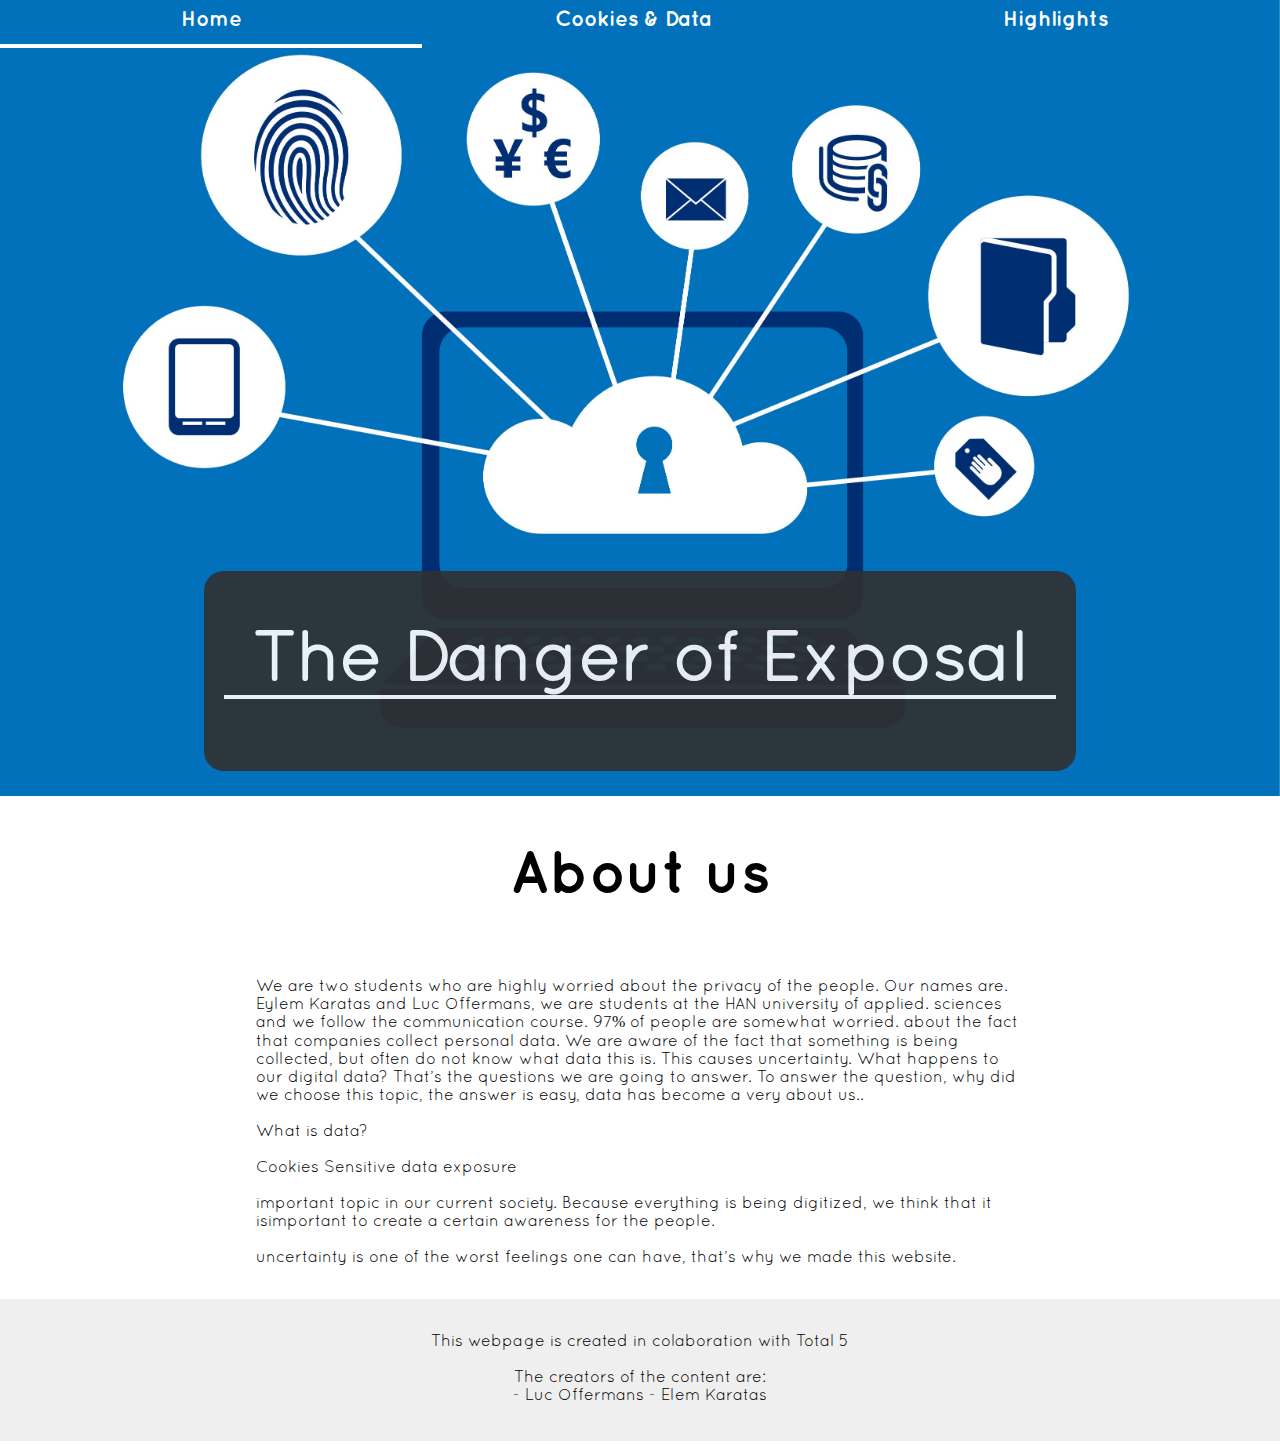
==== Luc school/html/index.html @ 38f69bae "version1.0" ====
<!DOCTYPE html>

<html>
<meta name="viewport" content="width=device-width, initial-scale=1.0">
<link rel="icon" href="img/weedIcon.png">
<head>

    <title>The danger of exposel</title>

    <link rel="stylesheet" href="./css/main.css">
    <link href="https://fonts.googleapis.com/css?family=Lato" rel="stylesheet">
    <LINK REL="SHORTCUT ICON" HREF="img/icon.ico">

</head>
<body>


	<div class="bg-image">
		<ul>
		  <li><a href="index.html">Home</a></li>
		  <li><a href="cookies.html">Cookies & Data</a></li>
		  <li><a href="contact.asp">Highlights</a></li>
		</ul>
	</div>
		<div class="bg-text" >
		  <h1 style="font-size:70px;border-style:solid;border-width:0px 0px 4px 0px;margin-top: 22px;
		  ">The Danger of Exposal</h1>
	</div>

	<div class="aboutUs">
		<h1 style="font-size: 60px; font-family: QuicksandBold;text-align: center;height: 100px;">
			About us
		</h1>
		<div class="aboutUsText">
			<p>
				We are two students who are highly worried about the privacy of the people. Our names are. Eylem Karatas and Luc Offermans, we are students at the HAN university of applied. sciences and we follow the communication course. 97% of people are somewhat worried. about the fact that companies collect personal data. We are aware of the fact that something is being collected, but often do not know what data this is. This causes uncertainty. What happens to our digital data? That’s the questions we are going to answer. To answer the question, why did we choose this topic, the answer is easy, data has become a very about us..<br><br> 

				What is data?<br><br>

				Cookies
				Sensitive data
				exposure<br><br>

				important topic in our current society. Because everything is being digitized, we think that it isimportant to create a certain awareness for the people.<br><br>

				uncertainty is one of the worst feelings one can have, that’s why we made this website.<br><br>
			</p>
		</div>
	</div>

	<div class="footer">
		<div class="credits">
			<p>
				This webpage is created in colaboration with Total 5<br><br>
				The creators of the content are:<br>
				- Luc Offermans
				- Elem Karatas
			</p>
		</div>
	</div>
</body>

</html>
---- Luc school/html/css/main.css ----
@font-face {
    font-family: HeadFont;
    src: url(../fonts/LeagueGothic-Regular.otf);
}

@font-face {
    font-family: Quicksand;
    src: url(../fonts/Quicksand-Regular.otf);
}

@font-face {
    font-family: QuicksandBold;
    src: url(../fonts/Quicksand-Bold.otf);
}

html {
	width:100%;
	height: 100%;
	scroll-behavior: smooth;
}

body {
  width: 100%;
  height: 100%;
  position: absolute;
  margin: -20px 0px 0px 0px;
  font-family: Quicksand;
  position: relative;
  min-height: 850px;
}

ul {
  width: 100%;
  background-color: transparent;
  height: 48px;
  list-style-type: none;
  padding-inline-start:0px;
}

li {
  width: 33%;
  float: left;
  height: 100%;
  background-color: transparent;
}

li a {
	margin-top: 10px;
	text-align: center;
	color: white;
	font-size:16pt;
	text-decoration: none;
	font-family: QuicksandBold;
	display: block;
}

li:hover {
  border-style: solid;
  border-width: 0px 0px 4px 0px;
  border-color: white;
  transition-duration: 0.4s;

}

.active {
  background-color: #4CAF50;
}

.bg-image {
  background-image: url("../img/privacyBanner.jpg");
  height: 800px; 
  background-position: center;
  background-repeat: no-repeat;
  background-size: cover;
  position: relative;
}

.bg-text {
  color: white;
  font-weight: bold;;
  position: absolute;
  top: 75%;
  left: 50%;
  transform: translate(-50%, -50%);
  z-index: 2;
  width: 65%;
  height: 160px;
  padding: 20px;
  text-align: center;
  background-color: #303030;
  opacity: 0.9;
  border-radius: 20px;
}


div.theTitle {
	color:black;
	width: 50%;
	margin: 0px 25% 0px 25%;
	text-align: center;
	font-size: 35pt;
	border-style: solid;
  border-width: 0px 0px 4px 0px;
}

div.aboutUsText {
  width: 60%;
  margin:0% 20% 0% 20%;
}

.footer {
  height: 110px;
  padding: 1rem;
  background-color: #efefef;
  text-align: center;
}
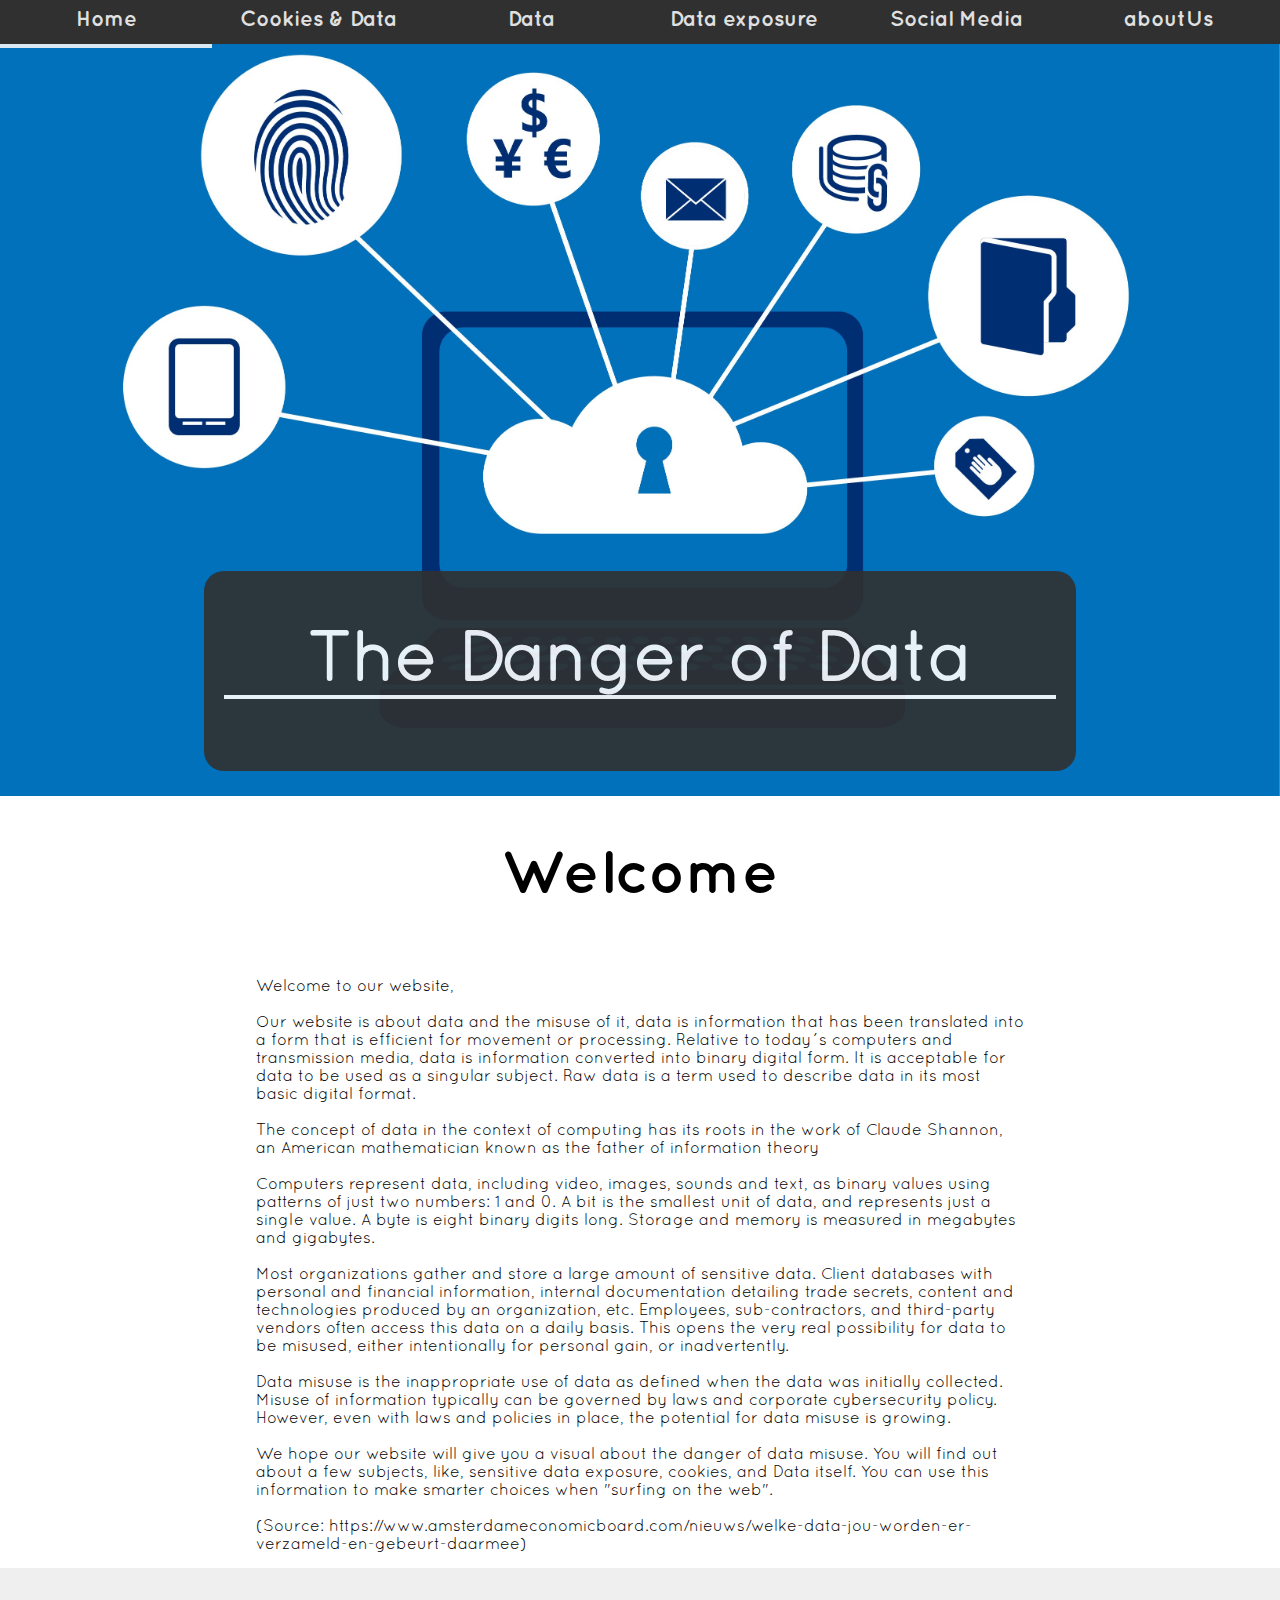
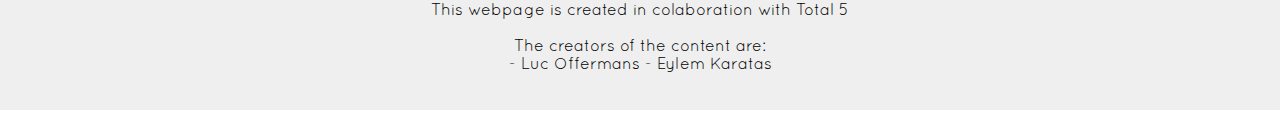
==== commit 797354be: "update danger of exposal" ====
--- a/Luc school/html/index.html
+++ b/Luc school/html/index.html
@@ -6,7 +6,7 @@
 <link rel="icon" href="img/weedIcon.png">
 <head>
 
-    <title>The danger of exposel</title>
+    <title>The danger of Data</title>
 
     <link rel="stylesheet" href="./css/main.css">
     <link href="https://fonts.googleapis.com/css?family=Lato" rel="stylesheet">
@@ -20,42 +20,44 @@
 		<ul>
 		  <li><a href="index.html">Home</a></li>
 		  <li><a href="cookies.html">Cookies & Data</a></li>
-		  <li><a href="contact.asp">Highlights</a></li>
+		  <li><a href="onlineData.html">Data</a></li>
+		  <li><a href="std.html">Data exposure</a></li>
+		  <li><a href="socialMedia.html">Social Media</a></li>
+		  <li><a href="aboutUs.html">aboutUs</a></li>
 		</ul>
 	</div>
 		<div class="bg-text" >
 		  <h1 style="font-size:70px;border-style:solid;border-width:0px 0px 4px 0px;margin-top: 22px;
-		  ">The Danger of Exposal</h1>
+		  ">The Danger of Data</h1>
 	</div>
 
 	<div class="aboutUs">
 		<h1 style="font-size: 60px; font-family: QuicksandBold;text-align: center;height: 100px;">
-			About us
+			Welcome
 		</h1>
 		<div class="aboutUsText">
 			<p>
-				We are two students who are highly worried about the privacy of the people. Our names are. Eylem Karatas and Luc Offermans, we are students at the HAN university of applied. sciences and we follow the communication course. 97% of people are somewhat worried. about the fact that companies collect personal data. We are aware of the fact that something is being collected, but often do not know what data this is. This causes uncertainty. What happens to our digital data? That’s the questions we are going to answer. To answer the question, why did we choose this topic, the answer is easy, data has become a very about us..<br><br> 
+Welcome to our website,<br><br>
+Our website is about data and the misuse of it, data is  information that has been translated into a form that is efficient for movement or processing. Relative to today&#180s computers and transmission media, data is information converted into binary digital form. It is acceptable for data to be used as a singular subject. Raw data is a term used to describe data in its most basic digital format.<br><br>
+The concept of data in the context of computing has its roots in the work of Claude Shannon, an American mathematician known as the father of information theory<br><br>
+Computers represent data, including video, images, sounds and text, as binary values using patterns of just two numbers: 1 and 0. A bit is the smallest unit of data, and represents just a single value. A byte is eight binary digits long. Storage and memory is measured in megabytes and gigabytes.<br><br>
+Most organizations gather and store a large amount of sensitive data. Client databases with personal and financial information, internal documentation detailing trade secrets, content and technologies produced by an organization, etc. Employees, sub-contractors, and third-party vendors often access this data on a daily basis. This opens the very real possibility for data to be misused, either intentionally for personal gain, or inadvertently.<br><br>
+Data misuse is the inappropriate use of data as defined when the data was initially collected. Misuse of information typically can be governed by laws and corporate cybersecurity policy. However, even with laws and policies in place, the potential for data misuse is growing. <br><br>
+We hope our website will give you a visual about the danger of data misuse. You will find out about a few subjects, like, sensitive data exposure, cookies, and Data itself.  You can use this information to make smarter choices when &quotsurfing on the web&quot. 
+<br><br>
+				(Source: https://www.amsterdameconomicboard.com/nieuws/welke-data-jou-worden-er-verzameld-en-gebeurt-daarmee)
 
-				What is data?<br><br>
-
-				Cookies
-				Sensitive data
-				exposure<br><br>
-
-				important topic in our current society. Because everything is being digitized, we think that it isimportant to create a certain awareness for the people.<br><br>
-
-				uncertainty is one of the worst feelings one can have, that’s why we made this website.<br><br>
 			</p>
 		</div>
 	</div>
-
 	<div class="footer">
 		<div class="credits">
 			<p>
 				This webpage is created in colaboration with Total 5<br><br>
 				The creators of the content are:<br>
 				- Luc Offermans
-				- Elem Karatas
+				- Eylem Karatas
+
 			</p>
 		</div>
 	</div>
--- a/Luc school/html/css/main.css
+++ b/Luc school/html/css/main.css
@@ -31,27 +31,28 @@
 
 ul {
   width: 100%;
-  background-color: transparent;
+  background-color: #303030;
   height: 48px;
   list-style-type: none;
   padding-inline-start:0px;
 }
 
 li {
-  width: 33%;
+  width: 16.6%;
   float: left;
   height: 100%;
-  background-color: transparent;
+  background-color: #303030;
+  opacity: 0.85;
 }
 
 li a {
-	margin-top: 10px;
-	text-align: center;
-	color: white;
-	font-size:16pt;
-	text-decoration: none;
-	font-family: QuicksandBold;
-	display: block;
+  margin-top: 10px;
+  text-align: center;
+  color: white;
+  font-size:16pt;
+  text-decoration: none;
+  font-family: QuicksandBold;
+  display: block;
 }
 
 li:hover {
@@ -61,7 +62,6 @@
   transition-duration: 0.4s;
 
 }
-
 .active {
   background-color: #4CAF50;
 }
@@ -77,7 +77,7 @@
 
 .bg-text {
   color: white;
-  font-weight: bold;;
+  font-weight: bold;
   position: absolute;
   top: 75%;
   left: 50%;
@@ -113,4 +113,14 @@
   padding: 1rem;
   background-color: #efefef;
   text-align: center;
+}
+
+div.aboutUsBanner {
+  width: 60%;
+  height: 250px;
+  background-image: url("../img/image5.jpg");
+  background-size: contain;
+  background-repeat: no-repeat;
+  display: inline-block;
+  margin: 0px 20% 0px 20%;
 }